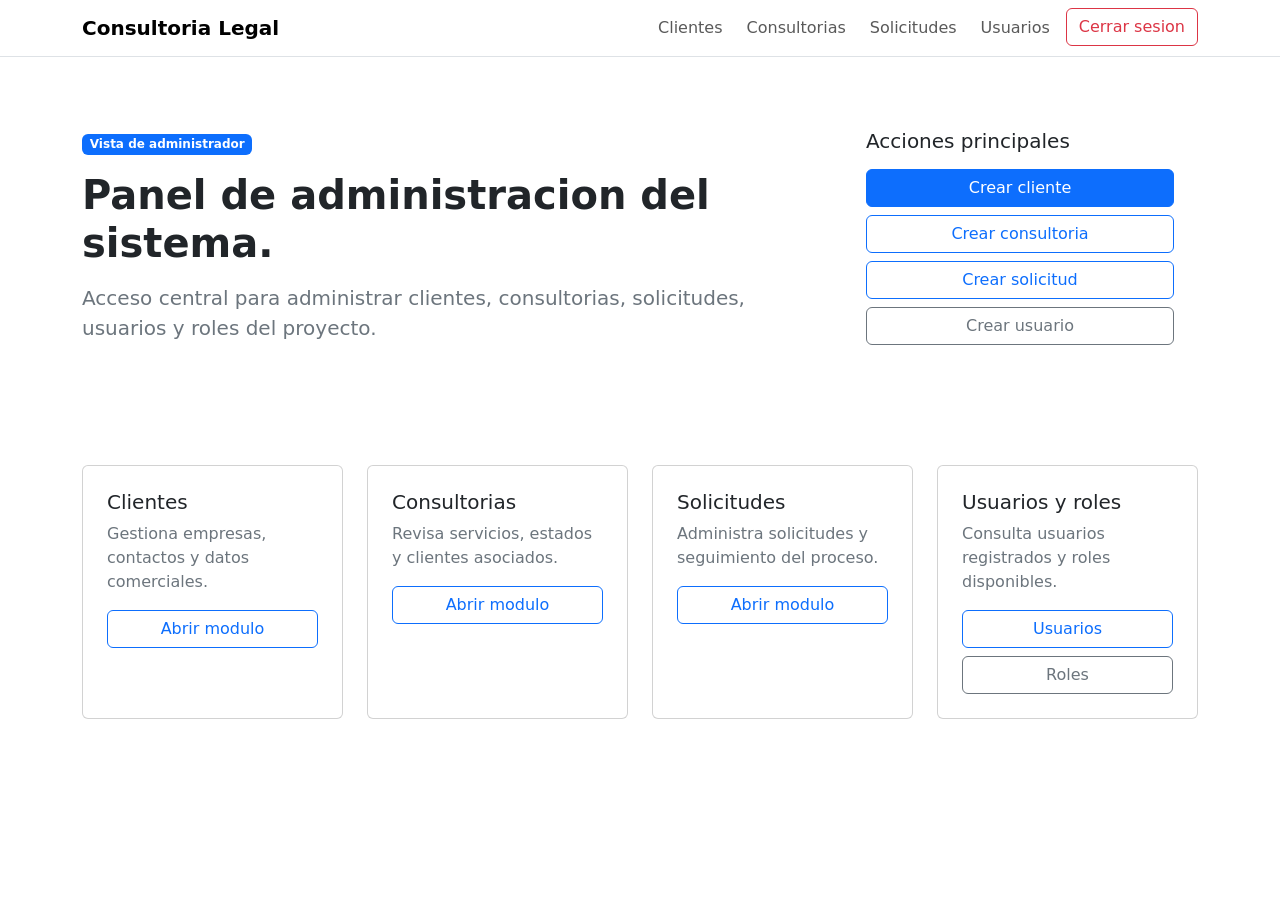
==== demo/src/main/resources/templates/admin.html @ 4d30e42c "Cambios en front" ====
<!DOCTYPE html>
<html lang="es">
<head>
    <meta charset="UTF-8">
    <meta name="viewport" content="width=device-width, initial-scale=1.0">
    <title>Panel Admin | Consultoria Legal</title>
    <link rel="preconnect" href="https://fonts.googleapis.com">
    <link rel="preconnect" href="https://fonts.gstatic.com" crossorigin>
    <link href="https://fonts.googleapis.com/css2?family=Poppins:wght@600;700;800&family=Inter:wght@400;500;600&display=swap" rel="stylesheet">
    <link href="https://cdn.jsdelivr.net/npm/bootstrap@5.3.3/dist/css/bootstrap.min.css" rel="stylesheet">
    <link href="/app.css" rel="stylesheet">
</head>
<body>
    <nav class="navbar navbar-expand-lg bg-white border-bottom sticky-top">
        <div class="container">
            <a class="navbar-brand fw-bold" href="/">Consultoria Legal</a>
            <button class="navbar-toggler" type="button" data-bs-toggle="collapse" data-bs-target="#adminNav" aria-controls="adminNav" aria-expanded="false" aria-label="Abrir navegacion">
                <span class="navbar-toggler-icon"></span>
            </button>
            <div class="collapse navbar-collapse" id="adminNav">
                <ul class="navbar-nav ms-auto gap-lg-2">
                    <li class="nav-item"><a class="nav-link" href="/vista/clientes">Clientes</a></li>
                    <li class="nav-item"><a class="nav-link" href="/vista/consultorias">Consultorias</a></li>
                    <li class="nav-item"><a class="nav-link" href="/vista/solicitudes">Solicitudes</a></li>
                    <li class="nav-item"><a class="nav-link" href="/vista/usuarios">Usuarios</a></li>
                    <li class="nav-item"><a class="btn btn-outline-danger" href="/auth/logout">Cerrar sesion</a></li>
                </ul>
            </div>
        </div>
    </nav>

    <header class="page-hero py-5">
        <div class="container">
            <div class="row align-items-center g-4">
                <div class="col-lg-8">
                    <span class="badge text-bg-primary mb-3">Vista de administrador</span>
                    <h1 class="display-6 fw-bold mb-3">Panel de administracion del sistema.</h1>
                    <p class="lead text-secondary mb-0">
                        Acceso central para administrar clientes, consultorias, solicitudes,
                        usuarios y roles del proyecto.
                    </p>
                </div>
                <div class="col-lg-4">
                    <div class="quick-panel">
                        <div class="card-body p-4">
                            <h2 class="h5 mb-3">Acciones principales</h2>
                            <div class="d-grid gap-2">
                                <a href="/vista/clientes/nuevo" class="btn btn-primary">Crear cliente</a>
                                <a href="/vista/consultorias/nueva" class="btn btn-outline-primary">Crear consultoria</a>
                                <a href="/vista/solicitudes/nueva" class="btn btn-outline-primary">Crear solicitud</a>
                                <a href="/vista/usuarios/nuevo" class="btn btn-outline-secondary">Crear usuario</a>
                            </div>
                        </div>
                    </div>
                </div>
            </div>
        </div>
    </header>

    <main class="py-5">
        <div class="container">
            <div class="row g-4">
                <div class="col-md-6 col-xl-3">
                    <article class="card module-card h-100">
                        <div class="card-body p-4">
                            <h2 class="h5 section-title">Clientes</h2>
                            <p class="text-secondary">Gestiona empresas, contactos y datos comerciales.</p>
                            <a class="btn btn-outline-primary w-100" href="/vista/clientes">Abrir modulo</a>
                        </div>
                    </article>
                </div>
                <div class="col-md-6 col-xl-3">
                    <article class="card module-card h-100">
                        <div class="card-body p-4">
                            <h2 class="h5 section-title">Consultorias</h2>
                            <p class="text-secondary">Revisa servicios, estados y clientes asociados.</p>
                            <a class="btn btn-outline-primary w-100" href="/vista/consultorias">Abrir modulo</a>
                        </div>
                    </article>
                </div>
                <div class="col-md-6 col-xl-3">
                    <article class="card module-card h-100">
                        <div class="card-body p-4">
                            <h2 class="h5 section-title">Solicitudes</h2>
                            <p class="text-secondary">Administra solicitudes y seguimiento del proceso.</p>
                            <a class="btn btn-outline-primary w-100" href="/vista/solicitudes">Abrir modulo</a>
                        </div>
                    </article>
                </div>
                <div class="col-md-6 col-xl-3">
                    <article class="card module-card h-100">
                        <div class="card-body p-4">
                            <h2 class="h5 section-title">Usuarios y roles</h2>
                            <p class="text-secondary">Consulta usuarios registrados y roles disponibles.</p>
                            <div class="d-grid gap-2">
                                <a class="btn btn-outline-primary" href="/vista/usuarios">Usuarios</a>
                                <a class="btn btn-outline-secondary" href="/roles">Roles</a>
                            </div>
                        </div>
                    </article>
                </div>
            </div>
        </div>
    </main>

    <script src="https://cdn.jsdelivr.net/npm/bootstrap@5.3.3/dist/js/bootstrap.bundle.min.js"></script>
</body>
</html>
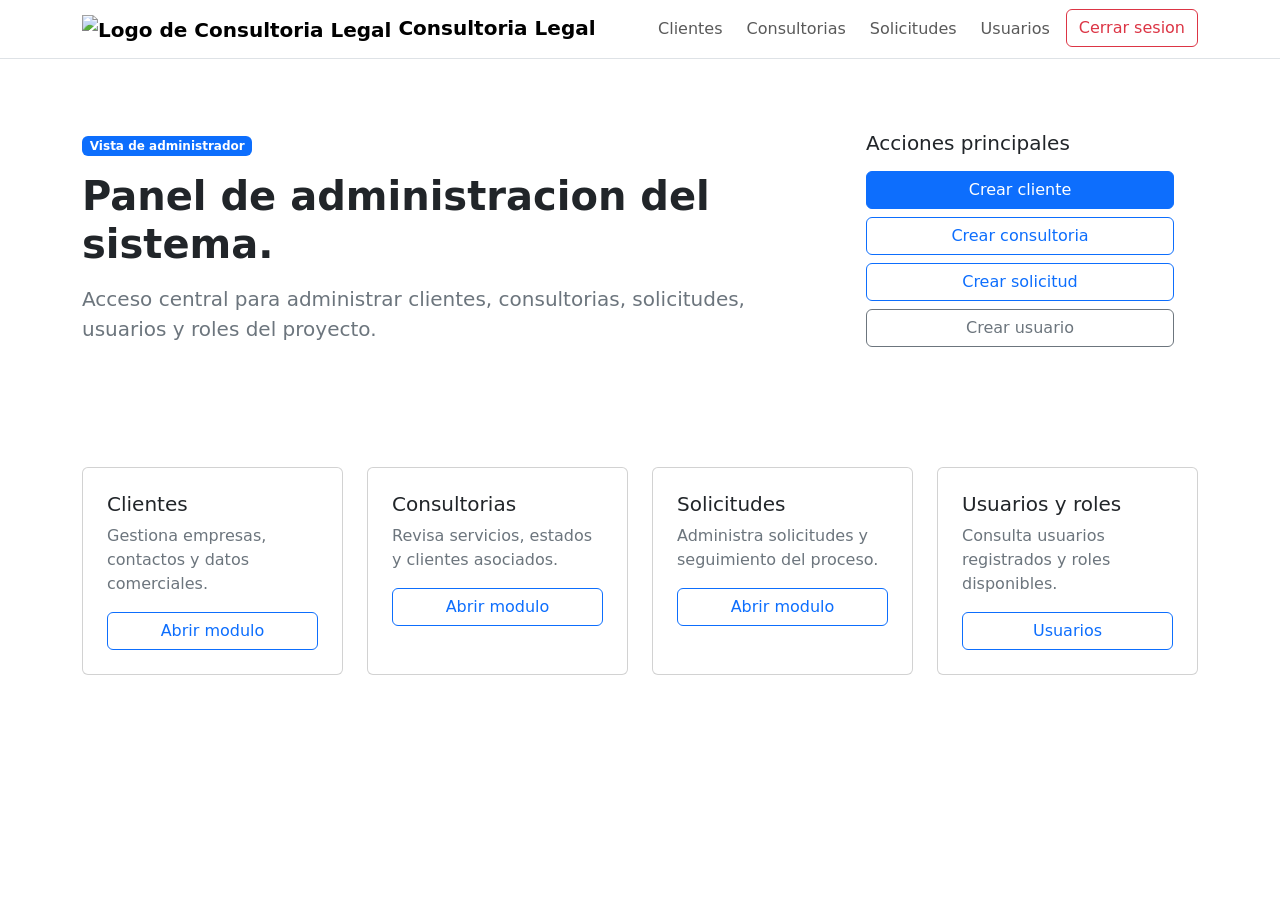
==== commit 6a191a62: "Logo y revisión" ====
--- a/demo/src/main/resources/templates/admin.html
+++ b/demo/src/main/resources/templates/admin.html
@@ -8,12 +8,15 @@
     <link rel="preconnect" href="https://fonts.gstatic.com" crossorigin>
     <link href="https://fonts.googleapis.com/css2?family=Poppins:wght@600;700;800&family=Inter:wght@400;500;600&display=swap" rel="stylesheet">
     <link href="https://cdn.jsdelivr.net/npm/bootstrap@5.3.3/dist/css/bootstrap.min.css" rel="stylesheet">
-    <link href="/app.css" rel="stylesheet">
+    <link href="/Style.css" rel="stylesheet">
 </head>
 <body>
     <nav class="navbar navbar-expand-lg bg-white border-bottom sticky-top">
         <div class="container">
-            <a class="navbar-brand fw-bold" href="/">Consultoria Legal</a>
+            <a class="navbar-brand fw-bold brand-link" href="/">
+                <img class="brand-logo" src="/images/logo.png" alt="Logo de Consultoria Legal">
+                <span>Consultoria Legal</span>
+            </a>
             <button class="navbar-toggler" type="button" data-bs-toggle="collapse" data-bs-target="#adminNav" aria-controls="adminNav" aria-expanded="false" aria-label="Abrir navegacion">
                 <span class="navbar-toggler-icon"></span>
             </button>
@@ -94,7 +97,6 @@
                             <p class="text-secondary">Consulta usuarios registrados y roles disponibles.</p>
                             <div class="d-grid gap-2">
                                 <a class="btn btn-outline-primary" href="/vista/usuarios">Usuarios</a>
-                                <a class="btn btn-outline-secondary" href="/roles">Roles</a>
                             </div>
                         </div>
                     </article>
